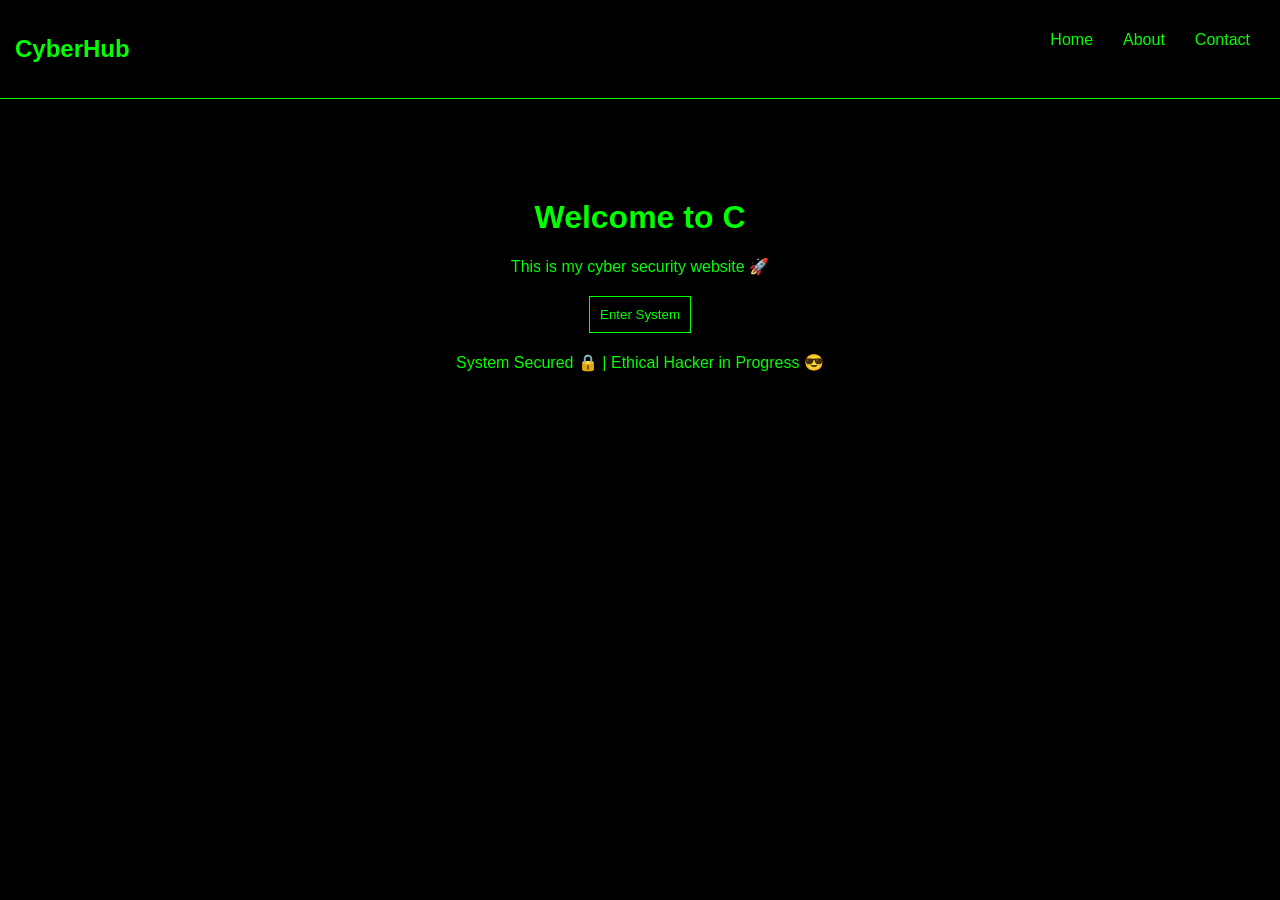
==== index.html @ 26521a43 "Add files via upload" ====
<!DOCTYPE html>
<html>
<head>
    <title>My First Website</title>
    <link rel="stylesheet" href="style.css">
</head>
<body>

<nav>
    <h2>CyberHub</h2>
    <ul>
        <li><a href="index.html">Home</a></li>
        <li><a href="about.html">About</a></li>
        <li><a href="contact.html">Contact</a></li>
    </ul>
</nav>

<h1 id="typing"></h1>
<p>This is my cyber security website 🚀</p>
<button onclick="alert('Access Granted 😎')">Enter System</button>
<p>System Secured 🔒 | Ethical Hacker in Progress 😎</p>
<script src="script.js"></script>

</body>
</body>
</html>
---- style.css ----
body {
    margin: 0;
    font-family: Arial;
    background: black;
    color: lime;
}

nav {
    display: flex;
    justify-content: space-between;
    background: #000;
    padding: 15px;
    border-bottom: 1px solid lime;
}

nav h2 {
    color: lime;
}

nav ul {
    list-style: none;
    display: flex;
}

nav ul li {
    margin: 0 15px;
}

nav ul li a {
    color: lime;
    text-decoration: none;
    transition: 0.3s;
}

nav ul li a:hover {
    color: red;
}

h1 {
    text-align: center;
    margin-top: 100px;
}

p {
    text-align: center;
}
button {
    display: block;
    margin: 20px auto;
    padding: 10px;
    background: black;
    color: lime;
    border: 1px solid lime;
}
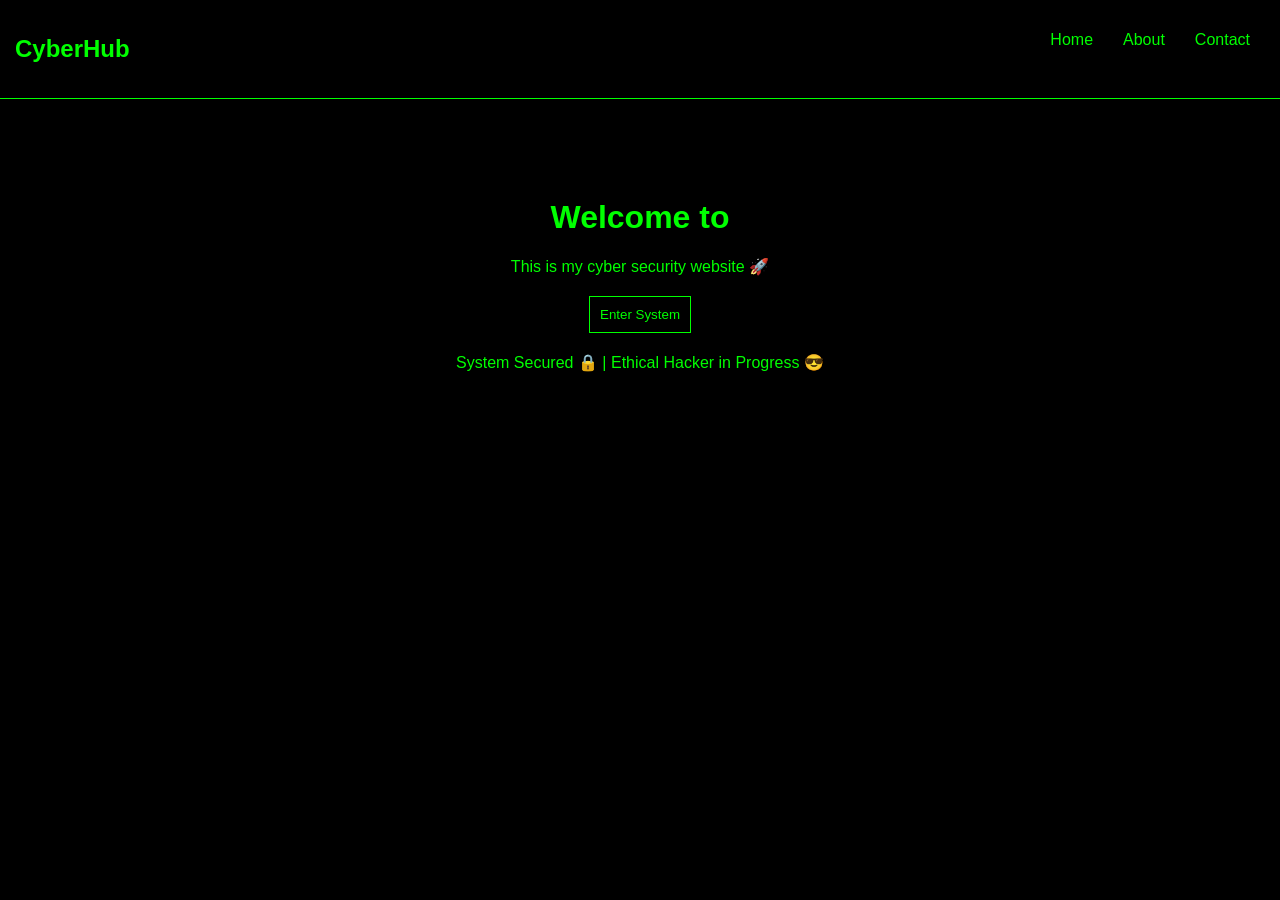
==== commit f5b3b1fb: "Update index.html" ====
--- a/index.html
+++ b/index.html
@@ -1,6 +1,8 @@
 <!DOCTYPE html>
 <html>
 <head>
+<meta name="google-site-verification" content="XXXX" />
+<title>Cyber Security Hub</title>
     <title>My First Website</title>
     <link rel="stylesheet" href="style.css">
 </head>
@@ -23,4 +25,4 @@
 
 </body>
 </body>
-</html>+</html>
